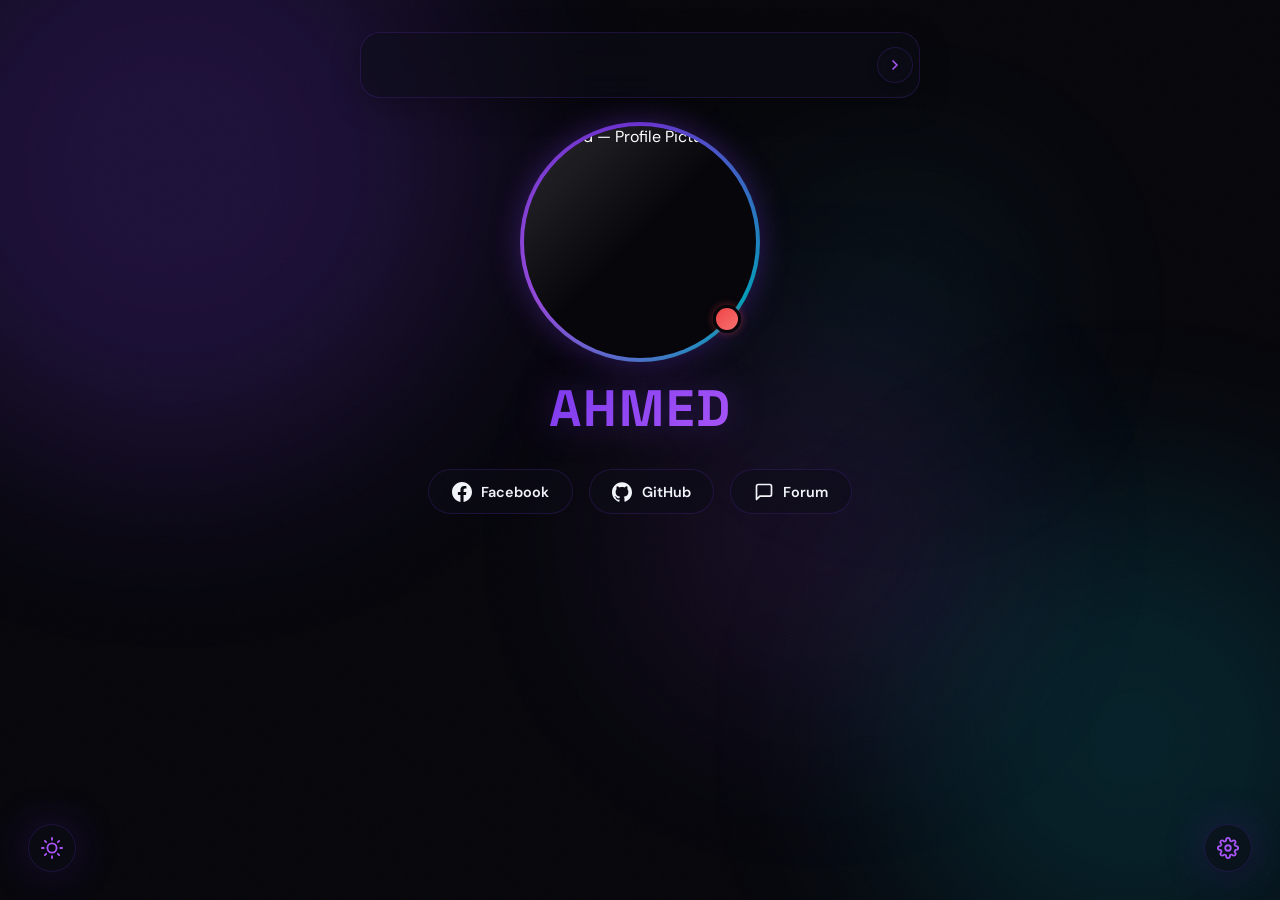
==== index.html @ ec74c80d "Rename index.html.txt to index.html" ====
<!DOCTYPE html>
<html lang="en">

<head>
    <meta charset="UTF-8">
    <meta name="viewport" content="width=device-width, initial-scale=1.0, maximum-scale=5.0, user-scalable=yes">
    <meta name="description" content="Ahmed — Developer & Creator. Personal Profile.">
    <meta name="theme-color" content="#7c3aed">
    <meta name="mobile-web-app-capable" content="yes">
    <meta name="apple-mobile-web-app-capable" content="yes">
    <meta name="apple-mobile-web-app-status-bar-style" content="black-translucent">
    <meta name="format-detection" content="telephone=no">
    <title>Ahmed — Profile</title>
    <link rel="preconnect" href="https://fonts.googleapis.com">
    <link rel="preconnect" href="https://fonts.gstatic.com" crossorigin>
    <link
        href="https://fonts.googleapis.com/css2?family=DM+Sans:ital,opsz,wght@0,9..40,100..1000;1,9..40,100..1000&family=Space+Grotesk:wght@300..700&display=swap"
        rel="stylesheet">
    <link href="https://cdnjs.cloudflare.com/ajax/libs/font-awesome/6.4.0/css/all.min.css" rel="stylesheet">
    <link rel="stylesheet" href="style.css">
</head>

<body>
    <!-- Animated Background -->
    <div class="bg-mesh" aria-hidden="true">
        <div class="mesh-orb mesh-orb--1"></div>
        <div class="mesh-orb mesh-orb--2"></div>
        <div class="mesh-orb mesh-orb--3"></div>
        <div class="mesh-orb mesh-orb--4"></div>
    </div>
    <div class="bg-noise" aria-hidden="true"></div>

    <!-- Theme Switcher -->
    <button class="fab fab--theme" id="themeFab" onclick="toggleThemeMenu()" title="Change Theme"
        aria-label="Change Theme">
        <svg width="22" height="22" viewBox="0 0 24 24" fill="none" stroke="currentColor" stroke-width="2"
            stroke-linecap="round" stroke-linejoin="round">
            <circle cx="12" cy="12" r="5" />
            <line x1="12" y1="1" x2="12" y2="3" />
            <line x1="12" y1="21" x2="12" y2="23" />
            <line x1="4.22" y1="4.22" x2="5.64" y2="5.64" />
            <line x1="18.36" y1="18.36" x2="19.78" y2="19.78" />
            <line x1="1" y1="12" x2="3" y2="12" />
            <line x1="21" y1="12" x2="23" y2="12" />
            <line x1="4.22" y1="19.78" x2="5.64" y2="18.36" />
            <line x1="18.36" y1="5.64" x2="19.78" y2="4.22" />
        </svg>
    </button>

    <!-- Theme Menu -->
    <div class="theme-menu" id="themeMenu">
        <div class="theme-menu-header">
            <h3><svg width="18" height="18" viewBox="0 0 24 24" fill="none" stroke="currentColor" stroke-width="2"
                    stroke-linecap="round" stroke-linejoin="round">
                    <circle cx="12" cy="12" r="5" />
                    <line x1="12" y1="1" x2="12" y2="3" />
                </svg> Theme</h3>
            <button class="theme-menu-close" onclick="toggleThemeMenu()" aria-label="Close theme menu">
                <svg width="16" height="16" viewBox="0 0 24 24" fill="none" stroke="currentColor" stroke-width="2"
                    stroke-linecap="round" stroke-linejoin="round">
                    <line x1="18" y1="6" x2="6" y2="18" />
                    <line x1="6" y1="6" x2="18" y2="18" />
                </svg>
            </button>
        </div>
        <div class="theme-options">
            <div class="theme-option" data-theme="default" onclick="changeTheme('default')">
                <div class="theme-swatch default-swatch"></div>
                <span>Violet</span>
            </div>
            <div class="theme-option" data-theme="blue" onclick="changeTheme('blue')">
                <div class="theme-swatch blue-swatch"></div>
                <span>Ocean</span>
            </div>
            <div class="theme-option" data-theme="green" onclick="changeTheme('green')">
                <div class="theme-swatch green-swatch"></div>
                <span>Emerald</span>
            </div>
            <div class="theme-option" data-theme="red" onclick="changeTheme('red')">
                <div class="theme-swatch red-swatch"></div>
                <span>Rose</span>
            </div>
            <div class="theme-option" data-theme="orange" onclick="changeTheme('orange')">
                <div class="theme-swatch orange-swatch"></div>
                <span>Sunset</span>
            </div>
            <div class="theme-option" data-theme="dark" onclick="changeTheme('dark')">
                <div class="theme-swatch dark-swatch"></div>
                <span>Mono</span>
            </div>
        </div>
    </div>

    <!-- Main Content -->
    <main class="main">
        <!-- Stories Section -->
        <section class="story-section" id="storySection">
            <div class="story-content">
                <div class="story-header"></div>
                <div class="stories-container" id="storiesContainer">
                    <!-- Stories loaded dynamically -->
                </div>
                <button class="story-nav story-nav--left" id="storyNavLeft" onclick="scrollStories('left')"
                    aria-label="Scroll stories left">
                    <svg width="16" height="16" viewBox="0 0 24 24" fill="none" stroke="currentColor" stroke-width="2.5"
                        stroke-linecap="round" stroke-linejoin="round">
                        <polyline points="15 18 9 12 15 6" />
                    </svg>
                </button>
                <button class="story-nav story-nav--right" id="storyNavRight" onclick="scrollStories('right')"
                    aria-label="Scroll stories right">
                    <svg width="16" height="16" viewBox="0 0 24 24" fill="none" stroke="currentColor" stroke-width="2.5"
                        stroke-linecap="round" stroke-linejoin="round">
                        <polyline points="9 18 15 12 9 6" />
                    </svg>
                </button>
            </div>
        </section>

        <!-- Profile Hero -->
        <section class="hero" id="profileHero">
            <div class="profile-container" id="profileContainer">
                <!-- Orbital Rings -->
                <div class="orbit orbit--1" aria-hidden="true"></div>
                <div class="orbit orbit--2" aria-hidden="true"></div>

                <div class="profile-ring">
                    <div class="profile-frame">
                        <img src="https://xatimg.com/image/innSHVm7oiFf.jpg" alt="Ahmed — Profile Picture"
                            class="profile-pic" id="profilePic">
                        <div class="profile-shine" aria-hidden="true"></div>
                    </div>
                </div>

                <!-- Status Indicator -->
                <div class="status-badge" id="statusIndicator">
                    <div class="status-dot" aria-label="Online status"></div>
                </div>

                <!-- Particles -->
                <div class="particles" id="particles" aria-hidden="true"></div>
            </div>

            <!-- Username -->
            <h1 class="username" id="username">Ahmed</h1>
            <!--            <p class="tagline">Developer & Creator</p>-->

            <!-- Social Links -->
            <div class="social-row">
                <a href="https://www.facebook.com/" target="_blank" rel="noopener noreferrer"
                    class="social-btn" aria-label="Facebook">
                    <svg width="20" height="20" viewBox="0 0 24 24" fill="currentColor">
                        <path
                            d="M24 12.073c0-6.627-5.373-12-12-12s-12 5.373-12 12c0 5.99 4.388 10.954 10.125 11.854v-8.385H7.078v-3.47h3.047V9.43c0-3.007 1.792-4.669 4.533-4.669 1.312 0 2.686.235 2.686.235v2.953H15.83c-1.491 0-1.956.925-1.956 1.874v2.25h3.328l-.532 3.47h-2.796v8.385C19.612 23.027 24 18.062 24 12.073z" />
                    </svg>
                    <span>Facebook</span>
                </a>
                <a href="https://github.com/iilemoz" target="_blank" rel="noopener noreferrer" class="social-btn"
                    aria-label="GitHub">
                    <svg width="20" height="20" viewBox="0 0 24 24" fill="currentColor">
                        <path
                            d="M12 .297c-6.63 0-12 5.373-12 12 0 5.303 3.438 9.8 8.205 11.385.6.113.82-.258.82-.577 0-.285-.01-1.04-.015-2.04-3.338.724-4.042-1.61-4.042-1.61C4.422 18.07 3.633 17.7 3.633 17.7c-1.087-.744.084-.729.084-.729 1.205.084 1.838 1.236 1.838 1.236 1.07 1.835 2.809 1.305 3.495.998.108-.776.417-1.305.76-1.605-2.665-.3-5.466-1.332-5.466-5.93 0-1.31.465-2.38 1.235-3.22-.135-.303-.54-1.523.105-3.176 0 0 1.005-.322 3.3 1.23.96-.267 1.98-.399 3-.405 1.02.006 2.04.138 3 .405 2.28-1.552 3.285-1.23 3.285-1.23.645 1.653.24 2.873.12 3.176.765.84 1.23 1.91 1.23 3.22 0 4.61-2.805 5.625-5.475 5.92.42.36.81 1.096.81 2.22 0 1.606-.015 2.896-.015 3.286 0 .315.21.69.825.57C20.565 22.092 24 17.592 24 12.297c0-6.627-5.373-12-12-12" />
                    </svg>
                    <span>GitHub</span>
                </a>
                <a href="https://forum.xat.com/profile/63602/" target="_blank" rel="noopener noreferrer"
                    class="social-btn" aria-label="Forum">
                    <svg width="20" height="20" viewBox="0 0 24 24" fill="none" stroke="currentColor" stroke-width="2"
                        stroke-linecap="round" stroke-linejoin="round">
                        <path d="M21 15a2 2 0 0 1-2 2H7l-4 4V5a2 2 0 0 1 2-2h14a2 2 0 0 1 2 2z" />
                    </svg>
                    <span>Forum</span>
                </a>
            </div>
        </section>
    </main>

    <!-- Admin FAB -->
    <button class="fab fab--admin" id="adminFab" onclick="handleGearClick()" title="Admin Settings"
        aria-label="Admin Settings">
        <svg width="22" height="22" viewBox="0 0 24 24" fill="none" stroke="currentColor" stroke-width="2"
            stroke-linecap="round" stroke-linejoin="round">
            <circle cx="12" cy="12" r="3" />
            <path
                d="M19.4 15a1.65 1.65 0 0 0 .33 1.82l.06.06a2 2 0 0 1 0 2.83 2 2 0 0 1-2.83 0l-.06-.06a1.65 1.65 0 0 0-1.82-.33 1.65 1.65 0 0 0-1 1.51V21a2 2 0 0 1-2 2 2 2 0 0 1-2-2v-.09A1.65 1.65 0 0 0 9 19.4a1.65 1.65 0 0 0-1.82.33l-.06.06a2 2 0 0 1-2.83 0 2 2 0 0 1 0-2.83l.06-.06A1.65 1.65 0 0 0 4.68 15a1.65 1.65 0 0 0-1.51-1H3a2 2 0 0 1-2-2 2 2 0 0 1 2-2h.09A1.65 1.65 0 0 0 4.6 9a1.65 1.65 0 0 0-.33-1.82l-.06-.06a2 2 0 0 1 0-2.83 2 2 0 0 1 2.83 0l.06.06A1.65 1.65 0 0 0 9 4.68a1.65 1.65 0 0 0 1-1.51V3a2 2 0 0 1 2-2 2 2 0 0 1 2 2v.09a1.65 1.65 0 0 0 1 1.51 1.65 1.65 0 0 0 1.82-.33l.06-.06a2 2 0 0 1 2.83 0 2 2 0 0 1 0 2.83l-.06.06a1.65 1.65 0 0 0-.33 1.82V9a1.65 1.65 0 0 0 1.51 1H21a2 2 0 0 1 2 2 2 2 0 0 1-2 2h-.09a1.65 1.65 0 0 0-1.51 1z" />
        </svg>
    </button>

    <!-- Story Modal -->
    <div class="modal" id="storyModal">
        <div class="modal-content modal-content--form">
            <div class="story-modal-content-form">
                <button class="modal-close story-modal-close" onclick="closeStoryModal()" aria-label="Close">
                    <svg width="18" height="18" viewBox="0 0 24 24" fill="none" stroke="currentColor" stroke-width="2"
                        stroke-linecap="round" stroke-linejoin="round">
                        <line x1="18" y1="6" x2="6" y2="18" />
                        <line x1="6" y1="6" x2="18" y2="18" />
                    </svg>
                </button>
                <h3 class="modal-title">Add New Story</h3>
                <form class="story-form" id="storyForm">
                    <div class="form-group">
                        <label class="form-label">Story Title (optional)</label>
                        <input type="text" class="form-input" id="storyTitle" placeholder="Enter story title...">
                    </div>
                    <div class="form-group">
                        <label class="form-label">Story Content (optional)</label>
                        <textarea class="form-input form-textarea" id="storyContent"
                            placeholder="Share your story..."></textarea>
                    </div>
                    <div class="form-group">
                        <label class="form-label">Story Image (optional)</label>
                        <div style="display: flex; gap: 10px; align-items: center;">
                            <input type="file" id="storyImageFile" accept="image/*" style="display: none;">
                            <button type="button" onclick="document.getElementById('storyImageFile').click()"
                                class="btn btn--outline">
                                <svg width="16" height="16" viewBox="0 0 24 24" fill="none" stroke="currentColor"
                                    stroke-width="2" stroke-linecap="round" stroke-linejoin="round">
                                    <path d="M21 15v4a2 2 0 0 1-2 2H5a2 2 0 0 1-2-2v-4" />
                                    <polyline points="17 8 12 3 7 8" />
                                    <line x1="12" y1="3" x2="12" y2="15" />
                                </svg>
                                Upload Image
                            </button>
                            <span id="imageFileName" class="file-name"></span>
                        </div>
                        <div style="margin-top: 10px;">
                            <label class="form-label" style="font-size: 0.85rem;">Or use Image URL:</label>
                            <input type="url" class="form-input" id="storyImage"
                                placeholder="https://example.com/image.jpg">
                        </div>
                    </div>
                    <div class="form-group">
                        <label class="form-label">Story Video (optional)</label>
                        <div style="display: flex; gap: 10px; align-items: center;">
                            <input type="file" id="storyVideoFile" accept="video/*" style="display: none;">
                            <button type="button" onclick="document.getElementById('storyVideoFile').click()"
                                class="btn btn--outline">
                                <svg width="16" height="16" viewBox="0 0 24 24" fill="none" stroke="currentColor"
                                    stroke-width="2" stroke-linecap="round" stroke-linejoin="round">
                                    <path d="M21 15v4a2 2 0 0 1-2 2H5a2 2 0 0 1-2-2v-4" />
                                    <polyline points="17 8 12 3 7 8" />
                                    <line x1="12" y1="3" x2="12" y2="15" />
                                </svg>
                                Upload Video
                            </button>
                            <span id="videoFileName" class="file-name"></span>
                        </div>
                        <div style="margin-top: 10px;">
                            <label class="form-label" style="font-size: 0.85rem;">Or use Video URL:</label>
                            <input type="url" class="form-input" id="storyVideo"
                                placeholder="https://www.youtube.com/watch?v=... or direct video URL">
                            <small
                                style="color: var(--text-muted); font-size: 0.8rem; margin-top: 5px; display: block;">
                                Supports YouTube, YouTube Shorts, and direct video URLs
                            </small>
                        </div>
                    </div>
                    <!-- Thumbnail Generation Status -->
                    <div class="form-group" id="thumbnailGenerationStatus"
                        style="display: none; padding: 12px; border-radius: 12px; background: var(--glass-bg); border: 1px solid var(--glass-border);">
                        <div style="display: flex; align-items: center; gap: 10px;">
                            <svg width="18" height="18" viewBox="0 0 24 24" fill="none" stroke="var(--accent-primary)"
                                stroke-width="2">
                                <rect x="3" y="3" width="18" height="18" rx="2" ry="2" />
                                <circle cx="8.5" cy="8.5" r="1.5" />
                                <polyline points="21 15 16 10 5 21" />
                            </svg>
                            <span id="thumbnailStatusText" style="color: var(--text-primary);">Generating thumbnail from
                                video...</span>
                        </div>
                    </div>
                    <button type="submit" class="btn btn--primary btn--full story-form-submit">
                        <svg width="18" height="18" viewBox="0 0 24 24" fill="none" stroke="currentColor"
                            stroke-width="2" stroke-linecap="round" stroke-linejoin="round">
                            <line x1="22" y1="2" x2="11" y2="13" />
                            <polygon points="22 2 15 22 11 13 2 9 22 2" />
                        </svg>
                        Share Story
                    </button>
                </form>
            </div>
        </div>
    </div>

    <!-- Admin Dashboard -->
    <div class="modal admin-dashboard" id="adminDashboard" style="display: none;">
        <div class="dashboard-container">
            <div class="dashboard-container-content">
                <div class="dashboard-header">
                    <h2>
                        <svg width="24" height="24" viewBox="0 0 24 24" fill="none" stroke="currentColor"
                            stroke-width="2" stroke-linecap="round" stroke-linejoin="round">
                            <path d="M17 21v-2a4 4 0 0 0-4-4H5a4 4 0 0 0-4 4v2" />
                            <circle cx="9" cy="7" r="4" />
                            <path d="M23 21v-2a4 4 0 0 0-3-3.87" />
                            <path d="M16 3.13a4 4 0 0 1 0 7.75" />
                        </svg>
                        Admin Dashboard
                    </h2>
                    <div class="dashboard-header-actions">
                        <button class="modal-close dashboard-logout" onclick="showLogoutConfirm()" title="Logout"
                            aria-label="Logout">
                            <svg width="18" height="18" viewBox="0 0 24 24" fill="none" stroke="currentColor"
                                stroke-width="2" stroke-linecap="round" stroke-linejoin="round">
                                <path d="M9 21H5a2 2 0 0 1-2-2V5a2 2 0 0 1 2-2h4" />
                                <polyline points="16 17 21 12 16 7" />
                                <line x1="21" y1="12" x2="9" y2="12" />
                            </svg>
                        </button>
                        <button class="modal-close dashboard-close" onclick="toggleDashboard()"
                            aria-label="Close dashboard">
                            <svg width="18" height="18" viewBox="0 0 24 24" fill="none" stroke="currentColor"
                                stroke-width="2" stroke-linecap="round" stroke-linejoin="round">
                                <line x1="18" y1="6" x2="6" y2="18" />
                                <line x1="6" y1="6" x2="18" y2="18" />
                            </svg>
                        </button>
                    </div>
                </div>

                <div class="profile-settings"
                    style="margin-bottom: 24px; padding: 24px; background: rgba(255, 255, 255, 0.02); border: 1px solid var(--glass-border); border-radius: 16px;">
                    <h3
                        style="margin-bottom: 20px; font-size: 1.1rem; display: flex; align-items: center; gap: 8px; color: var(--text-primary);">
                        <svg width="20" height="20" viewBox="0 0 24 24" fill="none" stroke="currentColor"
                            stroke-width="2" stroke-linecap="round" stroke-linejoin="round">
                            <path d="M20 21v-2a4 4 0 0 0-4-4H8a4 4 0 0 0-4 4v2"></path>
                            <circle cx="12" cy="7" r="4"></circle>
                        </svg>
                        Profile Picture Settings
                    </h3>
                    <div style="display: flex; gap: 20px; align-items: center; flex-wrap: wrap;">
                        <img src="https://xatimg.com/image/innSHVm7oiFf.jpg" id="dashboardProfilePic"
                            alt="Current Profile"
                            style="width: 80px; height: 80px; border-radius: 50%; object-fit: cover; border: 2px solid var(--accent-primary);">
                        <div style="flex: 1; min-width: 200px;">
                            <input type="url" id="profilePicUrlInput" class="form-input"
                                placeholder="Enter image link (https://...)"
                                style="margin-bottom: 12px; font-size: 0.9rem; width: 100%; box-sizing: border-box;">
                            <div style="display: flex; gap: 10px; align-items: center; flex-wrap: wrap;">
                                <input type="file" id="profilePicFileInput" accept="image/*" style="display: none;">
                                <button type="button" class="btn btn--outline"
                                    onclick="document.getElementById('profilePicFileInput').click()"
                                    style="padding: 8px 16px; font-size: 0.9rem;">
                                    <svg width="16" height="16" viewBox="0 0 24 24" fill="none" stroke="currentColor"
                                        stroke-width="2" stroke-linecap="round" stroke-linejoin="round"
                                        style="margin-right: 4px;">
                                        <path d="M21 15v4a2 2 0 0 1-2 2H5a2 2 0 0 1-2-2v-4"></path>
                                        <polyline points="17 8 12 3 7 8"></polyline>
                                        <line x1="12" y1="3" x2="12" y2="15"></line>
                                    </svg>
                                    Upload Image
                                </button>
                                <button type="button" class="btn btn--primary" onclick="saveProfilePic()"
                                    style="padding: 8px 16px; font-size: 0.9rem;">
                                    Save Changes
                                </button>
                                <span id="profilePicFileName" class="file-name"
                                    style="font-size: 0.85rem; color: var(--text-secondary); margin-left: auto;"></span>
                            </div>
                        </div>
                    </div>
                </div>

                <div class="dashboard-stats">
                    <div class="stat-card">
                        <div class="stat-value" id="totalStories">0</div>
                        <div class="stat-label">Total Stories</div>
                    </div>
                    <div class="stat-card">
                        <div class="stat-value" id="totalViews">0</div>
                        <div class="stat-label">Total Views</div>
                    </div>
                </div>

                <div class="dashboard-actions">
                    <button class="btn btn--primary" onclick="openStoryModalFromDashboard()">
                        <svg width="18" height="18" viewBox="0 0 24 24" fill="none" stroke="currentColor"
                            stroke-width="2" stroke-linecap="round" stroke-linejoin="round">
                            <line x1="12" y1="5" x2="12" y2="19" />
                            <line x1="5" y1="12" x2="19" y2="12" />
                        </svg>
                        Add New Story
                    </button>
                    <button class="btn btn--outline" onclick="loadStories()">
                        <svg width="18" height="18" viewBox="0 0 24 24" fill="none" stroke="currentColor"
                            stroke-width="2" stroke-linecap="round" stroke-linejoin="round">
                            <polyline points="23 4 23 10 17 10" />
                            <path d="M20.49 15a9 9 0 1 1-2.12-9.36L23 10" />
                        </svg>
                        Refresh Data
                    </button>
                </div>

                <div class="recent-stories">
                    <h3>
                        <svg width="20" height="20" viewBox="0 0 24 24" fill="none" stroke="currentColor"
                            stroke-width="2" stroke-linecap="round" stroke-linejoin="round">
                            <circle cx="12" cy="12" r="10" />
                            <polyline points="12 6 12 12 16 14" />
                        </svg>
                        Recent Stories
                    </h3>
                    <div class="stories-list" id="recentStoriesList">
                        <!-- Stories will be loaded here -->
                    </div>
                </div>
            </div>
        </div>
    </div>

    <!-- Firebase SDK -->
    <script src="https://www.gstatic.com/firebasejs/9.0.0/firebase-app-compat.js"></script>
    <script src="https://www.gstatic.com/firebasejs/9.0.0/firebase-firestore-compat.js"></script>

    <!-- Configuration & Scripts -->
    <script src="config.js"></script>
    <script type="module" src="script.js"></script>
    <script src="stories.js"></script>
</body>



</html>
---- style.css ----
/* ═══════════════════════════════════════════
   AHMED PROFILE — Premium Dark Design System
   Font: DM Sans + Space Grotesk
   ═══════════════════════════════════════════ */

/* ── Theme Tokens ── */
:root {
  --bg-primary: #06060b;
  --bg-secondary: #0c0c14;
  --bg-tertiary: #12121e;
  --bg-card: rgba(14, 14, 24, 0.65);
  --accent-primary: #7c3aed;
  --accent-secondary: #a855f7;
  --accent-tertiary: #c084fc;
  --accent-neon: #06b6d4;
  --accent-cyan: #22d3ee;
  --text-primary: #f1f5f9;
  --text-secondary: #94a3b8;
  --text-muted: #64748b;
  --glass-bg: rgba(14, 14, 24, 0.55);
  --glass-border: rgba(124, 58, 237, 0.18);
  --ring-1: rgba(124, 58, 237, 0.35);
  --ring-2: rgba(6, 182, 212, 0.25);
  --glow: 0 0 40px rgba(124, 58, 237, 0.25);
  --radius: 20px;
  --ease: cubic-bezier(.4, 0, .2, 1);

  --orb-1: rgba(124, 58, 237, 0.35);
  --orb-2: rgba(6, 182, 212, 0.25);
  --orb-3: rgba(168, 85, 247, 0.2);
  --orb-4: rgba(34, 211, 238, 0.15);
}

[data-theme="blue"] {
  --accent-primary: #3b82f6;
  --accent-secondary: #60a5fa;
  --accent-tertiary: #93c5fd;
  --accent-neon: #06b6d4;
  --accent-cyan: #22d3ee;
  --glass-border: rgba(59, 130, 246, .18);
  --ring-1: rgba(59, 130, 246, .35);
  --ring-2: rgba(6, 182, 212, .25);
  --orb-1: rgba(59, 130, 246, .35);
  --orb-2: rgba(6, 182, 212, .25);
  --orb-3: rgba(96, 165, 250, .2);
  --orb-4: rgba(34, 211, 238, .15);
  --bg-card: rgba(10, 14, 26, .65);
  --glass-bg: rgba(10, 14, 26, .55);
}

[data-theme="green"] {
  --accent-primary: #10b981;
  --accent-secondary: #34d399;
  --accent-tertiary: #6ee7b7;
  --accent-neon: #22c55e;
  --accent-cyan: #4ade80;
  --glass-border: rgba(16, 185, 129, .18);
  --ring-1: rgba(16, 185, 129, .35);
  --ring-2: rgba(34, 197, 94, .25);
  --orb-1: rgba(16, 185, 129, .35);
  --orb-2: rgba(34, 197, 94, .25);
  --orb-3: rgba(52, 211, 153, .2);
  --orb-4: rgba(74, 222, 128, .15);
  --bg-card: rgba(10, 26, 15, .65);
  --glass-bg: rgba(10, 26, 15, .55);
}

[data-theme="red"] {
  --accent-primary: #ef4444;
  --accent-secondary: #f87171;
  --accent-tertiary: #fca5a5;
  --accent-neon: #f43f5e;
  --accent-cyan: #fb7185;
  --glass-border: rgba(239, 68, 68, .18);
  --ring-1: rgba(239, 68, 68, .35);
  --ring-2: rgba(244, 63, 94, .25);
  --orb-1: rgba(239, 68, 68, .35);
  --orb-2: rgba(244, 63, 94, .25);
  --orb-3: rgba(248, 113, 113, .2);
  --orb-4: rgba(251, 113, 133, .15);
  --bg-card: rgba(26, 10, 15, .65);
  --glass-bg: rgba(26, 10, 15, .55);
}

[data-theme="orange"] {
  --accent-primary: #f59e0b;
  --accent-secondary: #fbbf24;
  --accent-tertiary: #fcd34d;
  --accent-neon: #fb923c;
  --accent-cyan: #fdba74;
  --glass-border: rgba(245, 158, 11, .18);
  --ring-1: rgba(245, 158, 11, .35);
  --ring-2: rgba(251, 146, 60, .25);
  --orb-1: rgba(245, 158, 11, .35);
  --orb-2: rgba(251, 146, 60, .25);
  --orb-3: rgba(251, 191, 36, .2);
  --orb-4: rgba(253, 186, 116, .15);
  --bg-card: rgba(26, 21, 10, .65);
  --glass-bg: rgba(26, 21, 10, .55);
}

[data-theme="dark"] {
  --accent-primary: #e4e4e7;
  --accent-secondary: #a1a1aa;
  --accent-tertiary: #d4d4d8;
  --accent-neon: #71717a;
  --accent-cyan: #52525b;
  --glass-border: rgba(255, 255, 255, .1);
  --ring-1: rgba(255, 255, 255, .15);
  --ring-2: rgba(161, 161, 170, .12);
  --orb-1: rgba(255, 255, 255, .08);
  --orb-2: rgba(161, 161, 170, .06);
  --orb-3: rgba(212, 212, 216, .05);
  --orb-4: rgba(82, 82, 91, .04);
  --bg-card: rgba(12, 12, 12, .65);
  --glass-bg: rgba(12, 12, 12, .55);
}

/* ── Reset ── */
*,
*::before,
*::after {
  margin: 0;
  padding: 0;
  box-sizing: border-box;
}

html {
  scroll-behavior: smooth;
}

body {
  font-family: 'DM Sans', system-ui, -apple-system, sans-serif;
  background: var(--bg-primary);
  color: var(--text-primary);
  min-height: 100vh;
  overflow-x: hidden;
  -webkit-font-smoothing: antialiased;
  -moz-osx-font-smoothing: grayscale;
  transition: background .5s var(--ease);
}

::selection {
  background: rgba(124, 58, 237, .3);
  color: #fff;
}

/* ── Animated Background ── */
.bg-mesh {
  position: fixed;
  inset: 0;
  z-index: 0;
  pointer-events: none;
  overflow: hidden;
}

.mesh-orb {
  position: absolute;
  border-radius: 50%;
  filter: blur(100px);
  opacity: .6;
  will-change: transform;
}

.mesh-orb--1 {
  width: 600px;
  height: 600px;
  background: var(--orb-1);
  top: -15%;
  left: -10%;
  animation: orbFloat1 20s ease-in-out infinite;
}

.mesh-orb--2 {
  width: 500px;
  height: 500px;
  background: var(--orb-2);
  bottom: -10%;
  right: -8%;
  animation: orbFloat2 25s ease-in-out infinite;
}

.mesh-orb--3 {
  width: 350px;
  height: 350px;
  background: var(--orb-3);
  top: 40%;
  left: 50%;
  animation: orbFloat3 18s ease-in-out infinite;
}

.mesh-orb--4 {
  width: 250px;
  height: 250px;
  background: var(--orb-4);
  top: 20%;
  right: 20%;
  animation: orbFloat4 22s ease-in-out infinite;
}

@keyframes orbFloat1 {

  0%,
  100% {
    transform: translate(0, 0) scale(1)
  }

  33% {
    transform: translate(60px, 40px) scale(1.1)
  }

  66% {
    transform: translate(-30px, 80px) scale(.95)
  }
}

@keyframes orbFloat2 {

  0%,
  100% {
    transform: translate(0, 0) scale(1)
  }

  33% {
    transform: translate(-50px, -60px) scale(1.05)
  }

  66% {
    transform: translate(40px, -30px) scale(.9)
  }
}

@keyframes orbFloat3 {

  0%,
  100% {
    transform: translate(-50%, -50%) scale(1)
  }

  50% {
    transform: translate(-40%, -60%) scale(1.15)
  }
}

@keyframes orbFloat4 {

  0%,
  100% {
    transform: translate(0, 0)
  }

  50% {
    transform: translate(-40px, 50px)
  }
}

.bg-noise {
  position: fixed;
  inset: 0;
  z-index: 0;
  pointer-events: none;
  opacity: .03;
  background-image: url("data:image/svg+xml,%3Csvg viewBox='0 0 256 256' xmlns='http://www.w3.org/2000/svg'%3E%3Cfilter id='noise'%3E%3CfeTurbulence type='fractalNoise' baseFrequency='.9' numOctaves='4' stitchTiles='stitch'/%3E%3C/filter%3E%3Crect width='100%25' height='100%25' filter='url(%23noise)'/%3E%3C/svg%3E");
  background-repeat: repeat;
  background-size: 256px;
}

/* ── Main Layout ── */
.main {
  position: relative;
  z-index: 1;
  display: flex;
  flex-direction: column;
  align-items: center;
  min-height: 100vh;
  padding: 2rem 1.5rem 4rem;
  gap: 0;
}

/* ── Profile Hero ── */
.hero {
  display: flex;
  flex-direction: column;
  align-items: center;
  gap: 1.2rem;
  animation: heroEntry 1s var(--ease) both;
}

@keyframes heroEntry {
  from {
    opacity: 0;
    transform: translateY(32px)
  }

  to {
    opacity: 1;
    transform: translateY(0)
  }
}

/* ── Profile Container ── */
.profile-container {
  position: relative;
  width: 240px;
  height: 240px;
  display: flex;
  align-items: center;
  justify-content: center;
  animation: float 6s ease-in-out infinite;
}

@keyframes float {

  0%,
  100% {
    transform: translateY(0)
  }

  50% {
    transform: translateY(-12px)
  }
}

/* Orbital Rings */
.orbit {
  position: absolute;
  inset: -18px;
  border-radius: 50%;
  border: 1.5px solid transparent;
  pointer-events: none;
}

.orbit--1 {
  border-color: var(--ring-1);
  animation: orbitSpin 12s linear infinite;
  background: conic-gradient(from 0deg, transparent 0%, var(--ring-1) 25%, transparent 50%);
  -webkit-mask: radial-gradient(circle, transparent 92%, black 93%);
  mask: radial-gradient(circle, transparent 92%, black 93%);
}

.orbit--2 {
  inset: -32px;
  border-color: var(--ring-2);
  animation: orbitSpin 18s linear infinite reverse;
  background: conic-gradient(from 180deg, transparent 0%, var(--ring-2) 20%, transparent 40%);
  -webkit-mask: radial-gradient(circle, transparent 94%, black 95%);
  mask: radial-gradient(circle, transparent 94%, black 95%);
}

@keyframes orbitSpin {
  to {
    transform: rotate(360deg);
  }
}

/* Profile Ring & Frame */
.profile-ring {
  position: relative;
  width: 100%;
  height: 100%;
  border-radius: 50%;
  padding: 4px;
  background: conic-gradient(from 0deg, var(--accent-primary), var(--accent-neon), var(--accent-secondary), var(--accent-primary));
  background-size: 100% 100%;
  animation: ringRotate 6s linear infinite;
  box-shadow: 0 0 30px var(--ring-1), inset 0 0 20px rgba(0, 0, 0, .3);
  transition: box-shadow .4s var(--ease);
}

@keyframes ringRotate {
  to {
    background: conic-gradient(from 360deg, var(--accent-primary), var(--accent-neon), var(--accent-secondary), var(--accent-primary));
  }
}

.profile-container:hover .profile-ring {
  box-shadow: 0 0 50px var(--ring-1), 0 0 80px var(--ring-2), inset 0 0 20px rgba(0, 0, 0, .3);
}

.profile-frame {
  width: 100%;
  height: 100%;
  border-radius: 50%;
  overflow: hidden;
  background: var(--bg-primary);
  position: relative;
}

.profile-pic {
  width: 100%;
  height: 100%;
  object-fit: cover;
  object-position: center 30%;
  border-radius: 50%;
  filter: brightness(1.05) contrast(1.08);
  transition: transform .6s var(--ease), filter .4s var(--ease);
  cursor: pointer;
  position: relative;
  z-index: 2;
}

.profile-container:hover .profile-pic {
  transform: scale(1.06);
  filter: brightness(1.12) contrast(1.12) saturate(1.08);
}

.profile-shine {
  position: absolute;
  inset: 0;
  border-radius: 50%;
  background: linear-gradient(135deg, rgba(255, 255, 255, .15) 0%, transparent 50%);
  pointer-events: none;
  z-index: 3;
}

/* Status Badge */
.status-badge {
  position: absolute;
  bottom: 12%;
  right: 8%;
  z-index: 10;
  width: 28px;
  height: 28px;
  animation: statusPop .4s var(--ease) .8s both;
}

@keyframes statusPop {
  from {
    transform: scale(0)
  }

  to {
    transform: scale(1)
  }
}

.status-dot {
  width: 100%;
  height: 100%;
  border-radius: 50%;
  border: 3px solid var(--bg-primary);
  background: #71717a;
  transition: background .3s, box-shadow .3s;
}

.status-dot.online {
  background: linear-gradient(135deg, #10b981, #34d399);
  box-shadow: 0 0 12px rgba(16, 185, 129, .6), 0 0 24px rgba(16, 185, 129, .3);
  animation: statusGlow 2s ease infinite;
}

.status-dot.offline {
  background: linear-gradient(135deg, #ef4444, #f87171);
  box-shadow: 0 0 8px rgba(239, 68, 68, .4);
}

.status-dot.loading {
  background: linear-gradient(135deg, #f59e0b, #fbbf24);
  box-shadow: 0 0 8px rgba(245, 158, 11, .4);
  animation: statusGlow 1.5s ease infinite;
}

@keyframes statusGlow {

  0%,
  100% {
    box-shadow: 0 0 12px rgba(16, 185, 129, .6)
  }

  50% {
    box-shadow: 0 0 24px rgba(16, 185, 129, .8), 0 0 40px rgba(16, 185, 129, .4)
  }
}

/* Particles */
.particles {
  position: absolute;
  inset: 0;
  pointer-events: none;
  z-index: 0;
}

.particle {
  position: absolute;
  border-radius: 50%;
  opacity: 0;
  background: var(--accent-primary);
  box-shadow: 0 0 6px var(--accent-primary);
}

@keyframes particleDrift {
  0% {
    opacity: 0;
    transform: translate(0, 0) scale(.4)
  }

  15% {
    opacity: .8
  }

  85% {
    opacity: .6
  }

  100% {
    opacity: 0;
    transform: translate(var(--dx), var(--dy)) scale(1.2)
  }
}

/* ── Username ── */
.username {
  font-family: 'Space Grotesk', 'DM Sans', sans-serif;
  font-size: 3.2rem;
  font-weight: 700;
  letter-spacing: 2px;
  text-transform: uppercase;
  text-align: center;
  line-height: 1.1;
  background: linear-gradient(135deg, var(--accent-primary) 0%, var(--accent-secondary) 50%, var(--accent-neon) 100%);
  background-size: 200% 200%;
  -webkit-background-clip: text;
  background-clip: text;
  -webkit-text-fill-color: transparent;
  animation: gradientShift 5s ease infinite, nameEntry 1s var(--ease) .3s both;
  filter: drop-shadow(0 0 18px rgba(124, 58, 237, .35));
  cursor: default;
  position: relative;
  transition: filter .3s, transform .3s;
}

.username:hover {
  filter: drop-shadow(0 0 30px rgba(124, 58, 237, .55)) drop-shadow(0 0 50px rgba(6, 182, 212, .3));
  transform: translateY(-3px);
}

@keyframes gradientShift {

  0%,
  100% {
    background-position: 0% 50%
  }

  50% {
    background-position: 100% 50%
  }
}

@keyframes nameEntry {
  from {
    opacity: 0;
    transform: translateY(16px)
  }

  to {
    opacity: 1;
    transform: translateY(0)
  }
}

.username.name-pulse {
  animation: namePulseAnim .5s var(--ease);
}

@keyframes namePulseAnim {
  0% {
    transform: scale(1)
  }

  50% {
    transform: scale(1.08)
  }

  100% {
    transform: scale(1)
  }
}

.profile-pic.pic-pulse {
  animation: picPulseAnim .5s var(--ease);
}

@keyframes picPulseAnim {
  0% {
    transform: scale(1)
  }

  50% {
    transform: scale(1.08)
  }

  100% {
    transform: scale(1)
  }
}

/* Tagline */
.tagline {
  font-size: 1rem;
  color: var(--text-secondary);
  letter-spacing: 3px;
  text-transform: uppercase;
  font-weight: 400;
  animation: nameEntry 1s var(--ease) .5s both;
  margin-top: -.2rem;
}

/* ── Social Buttons ── */
.social-row {
  display: flex;
  gap: 1rem;
  flex-wrap: wrap;
  justify-content: center;
  margin-top: .8rem;
  animation: nameEntry 1s var(--ease) .7s both;
}

.social-btn {
  display: inline-flex;
  align-items: center;
  gap: .6rem;
  padding: .7rem 1.4rem;
  background: var(--glass-bg);
  backdrop-filter: blur(16px);
  -webkit-backdrop-filter: blur(16px);
  border: 1px solid var(--glass-border);
  border-radius: 50px;
  color: var(--text-primary);
  text-decoration: none;
  font-size: .9rem;
  font-weight: 600;
  transition: all .35s var(--ease);
  cursor: pointer;
  position: relative;
  overflow: hidden;
}

.social-btn::before {
  content: '';
  position: absolute;
  inset: 0;
  background: linear-gradient(135deg, var(--accent-primary), var(--accent-secondary));
  opacity: 0;
  transition: opacity .35s var(--ease);
}

.social-btn:hover::before {
  opacity: 1;
}

.social-btn:hover {
  transform: translateY(-4px);
  box-shadow: 0 8px 30px rgba(124, 58, 237, .35), 0 0 20px rgba(168, 85, 247, .2);
  border-color: var(--accent-secondary);
}

.social-btn svg,
.social-btn span {
  position: relative;
  z-index: 1;
}

/* ── FABs (Floating Action Buttons) ── */
.fab {
  position: fixed;
  z-index: 100;
  width: 48px;
  height: 48px;
  border-radius: 50%;
  background: var(--glass-bg);
  backdrop-filter: blur(16px);
  -webkit-backdrop-filter: blur(16px);
  border: 1px solid var(--glass-border);
  color: var(--accent-secondary);
  display: flex;
  align-items: center;
  justify-content: center;
  cursor: pointer;
  transition: all .4s var(--ease);
  box-shadow: 0 4px 20px rgba(0, 0, 0, .3), var(--glow);
  animation: fabEntry .6s var(--ease) 1s both;
}

@keyframes fabEntry {
  from {
    opacity: 0;
    transform: scale(.6)
  }

  to {
    opacity: 1;
    transform: scale(1)
  }
}

.fab:hover {
  transform: translateY(-4px) scale(1.1);
  background: linear-gradient(135deg, var(--accent-primary), var(--accent-secondary));
  color: #fff;
  border-color: var(--accent-secondary);
  box-shadow: 0 8px 30px rgba(124, 58, 237, .5);
}

.fab--theme {
  bottom: 28px;
  left: 28px;
  bottom: calc(28px + env(safe-area-inset-bottom));
  left: calc(28px + env(safe-area-inset-left));
}

.fab--admin {
  bottom: 28px;
  right: 28px;
  bottom: calc(28px + env(safe-area-inset-bottom));
  right: calc(28px + env(safe-area-inset-right));
}

.fab--admin:hover svg {
  animation: gearSpin .6s var(--ease);
}

@keyframes gearSpin {
  to {
    transform: rotate(90deg);
  }
}

.fab--admin.admin-active {
  background: linear-gradient(135deg, #10b981, #34d399);
  color: #fff;
  border-color: #34d399;
  box-shadow: 0 4px 20px rgba(16, 185, 129, .4);
}

/* ── Theme Menu ── */
.theme-menu {
  position: fixed;
  bottom: 86px;
  left: 28px;
  bottom: calc(86px + env(safe-area-inset-bottom));
  left: calc(28px + env(safe-area-inset-left));
  width: 280px;
  max-width: calc(100vw - 56px);
  background: var(--glass-bg);
  backdrop-filter: blur(24px);
  -webkit-backdrop-filter: blur(24px);
  border: 1px solid var(--glass-border);
  border-radius: var(--radius);
  box-shadow: 0 16px 48px rgba(0, 0, 0, .5), var(--glow);
  z-index: 1000;
  opacity: 0;
  visibility: hidden;
  transform: translateY(12px) scale(.96);
  transition: all .3s var(--ease);
  overflow: hidden;
}

.theme-menu.active {
  opacity: 1;
  visibility: visible;
  transform: translateY(0) scale(1);
}

.theme-menu-header {
  display: flex;
  justify-content: space-between;
  align-items: center;
  padding: 16px 18px;
  border-bottom: 1px solid var(--glass-border);
}

.theme-menu-header h3 {
  font-size: 1rem;
  font-weight: 700;
  color: var(--text-primary);
  display: flex;
  align-items: center;
  gap: 8px;
  margin: 0;
}

.theme-menu-close {
  width: 30px;
  height: 30px;
  border-radius: 50%;
  background: transparent;
  border: 1px solid var(--glass-border);
  color: var(--text-secondary);
  cursor: pointer;
  display: flex;
  align-items: center;
  justify-content: center;
  transition: all .3s var(--ease);
}

.theme-menu-close:hover {
  background: var(--accent-primary);
  color: #fff;
  border-color: var(--accent-primary);
  transform: rotate(90deg);
}

.theme-options {
  display: grid;
  grid-template-columns: repeat(3, 1fr);
  gap: 10px;
  padding: 16px 18px;
}

.theme-option {
  display: flex;
  flex-direction: column;
  align-items: center;
  gap: 6px;
  padding: 12px 8px;
  border-radius: 14px;
  background: transparent;
  border: 2px solid transparent;
  cursor: pointer;
  transition: all .3s var(--ease);
}

.theme-option:hover {
  background: rgba(255, 255, 255, .04);
  transform: translateY(-2px);
}

.theme-option.active {
  border-color: var(--accent-primary);
  background: rgba(124, 58, 237, .08);
}

.theme-swatch {
  width: 36px;
  height: 36px;
  border-radius: 50%;
  box-shadow: 0 2px 8px rgba(0, 0, 0, .3);
  transition: transform .3s var(--ease);
}

.theme-option:hover .theme-swatch {
  transform: scale(1.15);
}

.theme-option span {
  font-size: .72rem;
  font-weight: 600;
  color: var(--text-secondary);
  text-align: center;
}

.default-swatch {
  background: linear-gradient(135deg, #7c3aed, #06b6d4);
}

.blue-swatch {
  background: linear-gradient(135deg, #3b82f6, #06b6d4);
}

.green-swatch {
  background: linear-gradient(135deg, #10b981, #22c55e);
}

.red-swatch {
  background: linear-gradient(135deg, #ef4444, #f43f5e);
}

.orange-swatch {
  background: linear-gradient(135deg, #f59e0b, #fb923c);
}

.dark-swatch {
  background: linear-gradient(135deg, #fff, #71717a);
}

/* ── Story Section ── */
.story-section {
  width: 100%;
  max-width: 560px;
  background: var(--glass-bg);
  backdrop-filter: blur(16px);
  -webkit-backdrop-filter: blur(16px);
  border: 1px solid var(--glass-border);
  border-radius: var(--radius);
  padding: 18px;
  margin-bottom: 1.5rem;
  box-shadow: 0 8px 30px rgba(0, 0, 0, .25);
  animation: heroEntry .8s var(--ease) .15s both;
  position: relative;
}

.story-content {
  position: relative;
  z-index: 1;
}

.story-header {
  display: flex;
  align-items: center;
  justify-content: flex-end;
  margin-bottom: 12px;
}

.stories-container {
  display: flex;
  gap: 10px;
  overflow-x: auto;
  overflow-y: hidden;
  padding: 8px 0;
  scrollbar-width: none;
  -ms-overflow-style: none;
  scroll-behavior: smooth;
  -webkit-overflow-scrolling: touch;
}

.stories-container::-webkit-scrollbar {
  display: none;
}

.story-item {
  flex-shrink: 0;
  width: 105px;
  height: 180px;
  border-radius: 14px;
  position: relative;
  cursor: pointer;
  overflow: hidden;
  background: var(--bg-tertiary);
  border: 2px solid transparent;
  transition: all .35s var(--ease);
  user-select: none;
  -webkit-user-select: none;
  box-shadow: 0 4px 12px rgba(0, 0, 0, .25);
}

.story-item:hover {
  transform: translateY(-6px) scale(1.04);
  border-color: var(--accent-secondary);
  box-shadow: 0 12px 30px rgba(124, 58, 237, .3);
}

.story-item .story-image {
  width: 100%;
  height: 100%;
  object-fit: cover;
  border-radius: 12px;
}

.story-item .story-profile {
  position: absolute;
  top: 6px;
  left: 6px;
  width: 36px;
  height: 36px;
  border-radius: 50%;
  border: 2.5px solid var(--accent-primary);
  overflow: hidden;
  z-index: 2;
  box-shadow: 0 0 10px rgba(124, 58, 237, .4);
  transition: all .3s;
}

.story-item:hover .story-profile {
  transform: scale(1.08);
  border-color: var(--accent-secondary);
}

.story-item .story-profile img {
  width: 100%;
  height: 100%;
  object-fit: cover;
}

.story-item .story-overlay {
  position: absolute;
  inset: 0;
  background: rgba(0, 0, 0, .3);
  opacity: 0;
  transition: opacity .3s;
  display: flex;
  align-items: center;
  justify-content: center;
  color: #fff;
  font-size: 1.6rem;
  border-radius: 12px;
}

.story-item:hover .story-overlay {
  opacity: 1;
}

/* Add Story */
.story-item.add-story {
  background: var(--glass-bg);
  backdrop-filter: blur(8px);
  border: 2px dashed var(--glass-border);
  display: flex;
  align-items: flex-end;
  justify-content: center;
}

.story-item.add-story::before {
  content: '';
  position: absolute;
  inset: 0;
  background: var(--profile-pic-bg, url('https://xatimg.com/image/mO5k7dwmDweI.jpg')) center/cover;
  filter: grayscale(100%) blur(2px);
  opacity: .25;
}

.story-item.add-story::after {
  content: '';
  position: absolute;
  bottom: 0;
  left: 0;
  right: 0;
  height: 70px;
  background: linear-gradient(transparent, rgba(0, 0, 0, .75));
  z-index: 1;
}

.story-item.add-story .add-button {
  position: absolute;
  bottom: 18px;
  left: 50%;
  transform: translateX(-50%);
  width: 40px;
  height: 40px;
  border-radius: 50%;
  background: linear-gradient(135deg, var(--accent-primary), var(--accent-secondary));
  display: flex;
  align-items: center;
  justify-content: center;
  font-size: 1.5rem;
  color: #fff;
  z-index: 3;
  box-shadow: 0 4px 16px rgba(124, 58, 237, .4);
  border: 2px solid rgba(255, 255, 255, .2);
  transition: all .35s var(--ease);
}

.story-item.add-story:hover .add-button {
  transform: translateX(-50%) scale(1.12) rotate(90deg);
}

.story-item.add-story .add-text {
  position: absolute;
  bottom: 65px;
  left: 50%;
  transform: translateX(-50%);
  color: #fff;
  font-size: .8rem;
  font-weight: 500;
  z-index: 3;
  white-space: nowrap;
  text-shadow: 0 1px 4px rgba(0, 0, 0, .8);
}

/* Story Nav */
.story-nav {
  position: absolute;
  top: 50%;
  transform: translateY(-50%);
  width: 36px;
  height: 36px;
  border-radius: 50%;
  background: var(--glass-bg);
  backdrop-filter: blur(10px);
  border: 1px solid var(--glass-border);
  color: var(--accent-secondary);
  display: flex;
  align-items: center;
  justify-content: center;
  cursor: pointer;
  z-index: 10;
  transition: all .3s var(--ease);
  box-shadow: 0 2px 10px rgba(0, 0, 0, .25);
}

.story-nav:hover {
  background: linear-gradient(135deg, var(--accent-primary), var(--accent-secondary));
  color: #fff;
  transform: translateY(-50%) scale(1.1);
}

.story-nav--right {
  right: -12px;
}

.story-nav--left {
  left: -12px;
  display: none;
}

/* ── Modals ── */
.modal {
  display: none;
  position: fixed;
  inset: 0;
  background: rgba(6, 6, 11, .92);
  backdrop-filter: blur(16px);
  z-index: 1000;
  align-items: center;
  justify-content: center;
  padding: 20px;
}

.modal.active,
.story-modal.active {
  display: flex;
  animation: fadeIn .25s var(--ease);
}

@keyframes fadeIn {
  from {
    opacity: 0
  }

  to {
    opacity: 1
  }
}

.modal-content {
  background: var(--bg-card);
  backdrop-filter: blur(20px);
  border: 1px solid var(--glass-border);
  border-radius: var(--radius);
  width: 90%;
  max-width: 650px;
  max-height: 90vh;
  box-shadow: 0 20px 60px rgba(0, 0, 0, .5), var(--glow);
  overflow: hidden;
  display: flex;
  flex-direction: column;
  animation: modalPop .35s var(--ease);
}

@keyframes modalPop {
  from {
    opacity: 0;
    transform: translateY(20px) scale(.96)
  }

  to {
    opacity: 1;
    transform: translateY(0) scale(1)
  }
}

.modal-close {
  width: 38px;
  height: 38px;
  border-radius: 50%;
  background: var(--glass-bg);
  border: 1px solid var(--glass-border);
  color: var(--text-secondary);
  cursor: pointer;
  display: flex;
  align-items: center;
  justify-content: center;
  transition: all .3s var(--ease);
}

.modal-close:hover {
  background: var(--accent-primary);
  color: #fff;
  border-color: var(--accent-primary);
  transform: rotate(90deg);
}

.modal-title {
  font-family: 'Space Grotesk', 'DM Sans', sans-serif;
  font-size: 1.5rem;
  font-weight: 700;
  text-align: center;
  margin-bottom: 20px;
  background: linear-gradient(135deg, var(--accent-primary), var(--accent-secondary));
  -webkit-background-clip: text;
  background-clip: text;
  -webkit-text-fill-color: transparent;
}

.story-modal-close {
  position: absolute;
  top: 14px;
  right: 16px;
  z-index: 10;
}

.story-modal-content-form {
  padding: 28px;
  overflow-y: auto;
  flex: 1;
}

.story-modal-content-form::-webkit-scrollbar {
  width: 6px;
}

.story-modal-content-form::-webkit-scrollbar-track {
  background: rgba(255, 255, 255, .03);
  border-radius: 3px;
}

.story-modal-content-form::-webkit-scrollbar-thumb {
  background: var(--accent-primary);
  border-radius: 3px;
}

/* Story Viewer Modal */
.modal-content.story-viewer {
  max-width: 800px;
  padding: 0;
}

.modal-content.admin-modal {
  max-width: 400px;
}

.story-viewer .story-modal-close {
  position: absolute;
  top: 16px;
  right: 16px;
  z-index: 10;
}

.story-viewer .story-content-display {
  padding: 28px;
  text-align: center;
  max-height: 90vh;
  overflow-y: auto;
}

.story-viewer .story-title-display {
  font-family: 'Space Grotesk', sans-serif;
  font-size: 1.8rem;
  font-weight: 700;
  margin-bottom: 18px;
  background: linear-gradient(135deg, var(--accent-primary), var(--accent-secondary));
  -webkit-background-clip: text;
  background-clip: text;
  -webkit-text-fill-color: transparent;
}

.story-viewer .story-media-container {
  margin-bottom: 20px;
  border-radius: 14px;
  overflow: hidden;
  box-shadow: 0 4px 16px rgba(0, 0, 0, .3);
}

.story-viewer .story-content-text {
  color: var(--text-primary);
  font-size: 1rem;
  line-height: 1.7;
  text-align: left;
  background: var(--glass-bg);
  padding: 20px;
  border-radius: 14px;
  border: 1px solid var(--glass-border);
  margin-bottom: 20px;
}

.story-viewer .story-meta-info {
  color: var(--text-muted);
  font-size: .85rem;
  display: flex;
  justify-content: space-between;
  align-items: center;
  flex-wrap: wrap;
  gap: 12px;
  padding: 12px 16px;
  background: rgba(255, 255, 255, .03);
  border-radius: 12px;
  border: 1px solid var(--glass-border);
  margin-bottom: 20px;
}

.story-viewer .modal-action-buttons {
  display: flex;
  justify-content: center;
  gap: 12px;
  flex-wrap: wrap;
  margin-top: 16px;
}

.story-viewer .modal-action-button {
  color: #fff;
  border: none;
  padding: 10px 22px;
  border-radius: 50px;
  cursor: pointer;
  font-size: .9rem;
  font-weight: 600;
  display: flex;
  align-items: center;
  gap: 8px;
  transition: all .3s var(--ease);
}

.story-viewer .modal-action-button.close {
  background: linear-gradient(135deg, var(--accent-primary), var(--accent-secondary));
}

.story-viewer .modal-action-button.delete {
  background: linear-gradient(135deg, #ef4444, #f87171);
}

.story-viewer .modal-action-button:hover {
  transform: translateY(-3px);
  box-shadow: 0 8px 24px rgba(0, 0, 0, .3);
}

/* ── Forms ── */
.story-form,
.form {
  display: flex;
  flex-direction: column;
  gap: 16px;
}

.form-group {
  display: flex;
  flex-direction: column;
  gap: 6px;
}

.form-label {
  color: var(--text-secondary);
  font-weight: 500;
  font-size: .9rem;
}

.form-input,
.story-form-input,
.story-form-textarea {
  padding: 12px 14px;
  border: 1px solid var(--glass-border);
  border-radius: 12px;
  background: rgba(12, 12, 20, .5);
  color: var(--text-primary);
  font-size: .95rem;
  font-family: inherit;
  transition: all .3s var(--ease);
}

.form-input:focus,
.story-form-input:focus,
.story-form-textarea:focus {
  outline: none;
  border-color: var(--accent-primary);
  box-shadow: 0 0 0 3px rgba(124, 58, 237, .15);
  background: rgba(12, 12, 20, .7);
}

.form-textarea,
.story-form-textarea {
  resize: vertical;
  min-height: 90px;
}

.file-name {
  color: var(--accent-secondary);
  font-size: .85rem;
}

/* ── Buttons ── */
.btn {
  display: inline-flex;
  align-items: center;
  justify-content: center;
  gap: 8px;
  padding: 12px 24px;
  border-radius: 50px;
  font-size: .95rem;
  font-weight: 600;
  cursor: pointer;
  transition: all .35s var(--ease);
  border: none;
  position: relative;
  overflow: hidden;
}

.btn--primary {
  background: linear-gradient(135deg, var(--accent-primary), var(--accent-secondary));
  color: #fff;
  box-shadow: 0 4px 16px rgba(124, 58, 237, .3);
}

.btn--primary:hover {
  transform: translateY(-3px);
  box-shadow: 0 8px 30px rgba(124, 58, 237, .45);
}

.btn--outline {
  background: var(--glass-bg);
  color: var(--text-primary);
  border: 1px solid var(--glass-border);
}

.btn--outline:hover {
  border-color: var(--accent-primary);
  background: rgba(124, 58, 237, .1);
  transform: translateY(-2px);
}

.btn--full {
  width: 100%;
}

.upload-btn {
  background: linear-gradient(135deg, var(--accent-primary), var(--accent-secondary));
  color: #fff;
  border: none;
  padding: 10px 18px;
  border-radius: 12px;
  cursor: pointer;
  font-size: .9rem;
  font-weight: 600;
  transition: all .35s var(--ease);
  box-shadow: 0 4px 12px rgba(124, 58, 237, .3);
}

.upload-btn:hover {
  transform: translateY(-2px);
  box-shadow: 0 6px 20px rgba(124, 58, 237, .45);
}

/* ── Admin Dashboard ── */
.admin-dashboard {
  z-index: 1000;
}

.dashboard-container {
  background: var(--bg-card);
  backdrop-filter: blur(20px);
  border: 1px solid var(--glass-border);
  border-radius: var(--radius);
  width: 90%;
  max-width: 780px;
  max-height: 90vh;
  box-shadow: 0 20px 60px rgba(0, 0, 0, .5), var(--glow);
  overflow: hidden;
  display: flex;
  flex-direction: column;
  animation: modalPop .35s var(--ease);
}

.dashboard-container-content {
  padding: 28px;
  overflow-y: auto;
  flex: 1;
}

.dashboard-container-content::-webkit-scrollbar {
  width: 6px;
}

.dashboard-container-content::-webkit-scrollbar-track {
  background: rgba(255, 255, 255, .03);
}

.dashboard-container-content::-webkit-scrollbar-thumb {
  background: var(--accent-primary);
  border-radius: 3px;
}

.dashboard-header {
  display: flex;
  justify-content: space-between;
  align-items: center;
  margin-bottom: 24px;
  padding-bottom: 16px;
  border-bottom: 1px solid var(--glass-border);
}

.dashboard-header h2 {
  font-family: 'Space Grotesk', sans-serif;
  font-size: 1.6rem;
  font-weight: 700;
  margin: 0;
  background: linear-gradient(135deg, var(--accent-primary), var(--accent-secondary));
  -webkit-background-clip: text;
  background-clip: text;
  -webkit-text-fill-color: transparent;
  display: flex;
  align-items: center;
  gap: 10px;
}

.dashboard-header h2 svg {
  stroke: var(--accent-primary);
  flex-shrink: 0;
}

.dashboard-header-actions {
  display: flex;
  gap: 8px;
}

.dashboard-logout:hover {
  background: linear-gradient(135deg, #ef4444, #f87171) !important;
  border-color: #f87171 !important;
}

.dashboard-stats {
  display: flex;
  gap: 16px;
  margin-bottom: 24px;
  flex-wrap: wrap;
}

.stat-card {
  flex: 1;
  min-width: 180px;
  background: var(--glass-bg);
  border: 1px solid var(--glass-border);
  border-radius: 16px;
  padding: 20px;
  text-align: center;
  transition: all .35s var(--ease);
}

.stat-card:hover {
  transform: translateY(-4px);
  border-color: var(--accent-primary);
  box-shadow: 0 8px 24px rgba(124, 58, 237, .2);
}

.stat-value {
  font-family: 'Space Grotesk', sans-serif;
  font-size: 2.4rem;
  font-weight: 700;
  background: linear-gradient(135deg, var(--accent-primary), var(--accent-neon));
  -webkit-background-clip: text;
  background-clip: text;
  -webkit-text-fill-color: transparent;
  margin-bottom: 6px;
}

.stat-label {
  color: var(--text-secondary);
  font-size: .9rem;
  font-weight: 500;
}

.dashboard-actions {
  display: flex;
  gap: 12px;
  margin-bottom: 24px;
  flex-wrap: wrap;
}

.dashboard-actions .btn {
  flex: 1;
  min-width: 180px;
}

.recent-stories h3 {
  font-family: 'Space Grotesk', sans-serif;
  font-size: 1.2rem;
  font-weight: 700;
  margin-bottom: 16px;
  display: flex;
  align-items: center;
  gap: 10px;
  background: linear-gradient(135deg, var(--accent-primary), var(--accent-secondary));
  -webkit-background-clip: text;
  background-clip: text;
  -webkit-text-fill-color: transparent;
}

.recent-stories h3 svg {
  stroke: var(--accent-primary);
  flex-shrink: 0;
}

.stories-list {
  display: flex;
  flex-direction: column;
  gap: 12px;
}

.story-item-dashboard {
  background: var(--glass-bg);
  border: 1px solid var(--glass-border);
  border-radius: 16px;
  padding: 16px;
  display: flex;
  align-items: center;
  gap: 16px;
  transition: all .35s var(--ease);
}

.story-item-dashboard:hover {
  transform: translateX(4px);
  border-color: var(--accent-primary);
}

.story-thumbnail {
  width: 70px;
  height: 70px;
  border-radius: 10px;
  object-fit: cover;
  flex-shrink: 0;
}

.story-details {
  flex: 1;
}

.story-title {
  color: var(--text-primary);
  font-size: 1.05rem;
  font-weight: 600;
  margin-bottom: 4px;
}

.story-meta {
  display: flex;
  gap: 12px;
  color: var(--text-secondary);
  font-size: .8rem;
  margin-bottom: 8px;
}

.story-content-preview {
  color: var(--text-secondary);
  font-size: .85rem;
  line-height: 1.4;
  display: -webkit-box;
  -webkit-line-clamp: 2;
  line-clamp: 2;
  -webkit-box-orient: vertical;
  overflow: hidden;
}

.story-actions {
  display: flex;
  gap: 8px;
  margin-top: 8px;
}

.story-action-btn {
  background: var(--glass-bg);
  color: var(--text-primary);
  border: 1px solid var(--glass-border);
  padding: 8px 14px;
  border-radius: 10px;
  cursor: pointer;
  font-size: .8rem;
  font-weight: 600;
  transition: all .3s var(--ease);
}

.story-action-btn:hover {
  background: linear-gradient(135deg, var(--accent-primary), var(--accent-secondary));
  color: #fff;
  transform: translateY(-2px);
}

.story-action-btn.delete {
  background: rgba(239, 68, 68, .15);
  color: #f87171;
  border-color: rgba(239, 68, 68, .25);
}

.story-action-btn.delete:hover {
  background: linear-gradient(135deg, #ef4444, #f87171);
  color: #fff;
}

/* ── Image Viewer ── */
.image-viewer-modal {
  display: none;
  position: fixed;
  inset: 0;
  background: rgba(6, 6, 11, .96);
  backdrop-filter: blur(20px);
  z-index: 2000;
  align-items: center;
  justify-content: center;
  padding: 20px;
  opacity: 0;
  transition: opacity .3s;
}

.image-viewer-modal.active {
  display: flex;
  opacity: 1;
  animation: fadeIn .3s;
}

.image-viewer-content {
  position: relative;
  width: 100%;
  max-width: 90vw;
  max-height: 90vh;
  display: flex;
  align-items: center;
  justify-content: center;
  animation: modalPop .35s var(--ease);
}

.image-viewer-wrapper {
  position: relative;
  width: 100%;
  height: 100%;
  display: flex;
  align-items: center;
  justify-content: center;
  cursor: pointer;
}

.image-viewer-container {
  position: relative;
  max-width: 90vw;
  max-height: 90vh;
  display: flex;
  align-items: center;
  justify-content: center;
  border-radius: 16px;
  padding: 6px;
  background: conic-gradient(from 0deg, var(--accent-primary), var(--accent-neon), var(--accent-secondary), var(--accent-primary));
  box-shadow: 0 0 40px var(--ring-1), 0 0 80px var(--ring-2);
  animation: imageGlow 4s ease infinite;
  overflow: hidden;
}

@keyframes imageGlow {

  0%,
  100% {
    box-shadow: 0 0 40px var(--ring-1), 0 0 80px var(--ring-2)
  }

  50% {
    box-shadow: 0 0 60px var(--ring-1), 0 0 120px var(--ring-2)
  }
}

.image-viewer-img {
  width: auto;
  height: auto;
  max-width: calc(90vw - 12px);
  max-height: calc(90vh - 12px);
  object-fit: contain;
  border-radius: 12px;
  display: block;
  filter: brightness(1.05) contrast(1.05);
  background: var(--bg-primary);
}

.image-viewer-close {
  position: absolute;
  top: 16px;
  right: 16px;
  z-index: 10;
  width: 44px;
  height: 44px;
  border-radius: 50%;
  background: var(--glass-bg);
  backdrop-filter: blur(10px);
  border: 1px solid var(--glass-border);
  color: var(--text-secondary);
  font-size: 1.3rem;
  cursor: pointer;
  display: flex;
  align-items: center;
  justify-content: center;
  transition: all .3s var(--ease);
}

.image-viewer-close:hover {
  background: var(--accent-primary);
  color: #fff;
  transform: rotate(90deg);
}

/* ── Scrollbar ── */
::-webkit-scrollbar {
  width: 8px;
  height: 8px;
}

::-webkit-scrollbar-track {
  background: var(--bg-secondary);
}

::-webkit-scrollbar-thumb {
  background: var(--accent-primary);
  border-radius: 4px;
}

::-webkit-scrollbar-thumb:hover {
  background: var(--accent-secondary);
}

/* ── Notification ── */
@keyframes slideIn {
  from {
    transform: translateX(100%);
    opacity: 0
  }

  to {
    transform: translateX(0);
    opacity: 1
  }
}

@keyframes slideOut {
  from {
    transform: translateX(0);
    opacity: 0
  }

  to {
    transform: translateX(100%);
    opacity: 0
  }
}

/* ── Reduced Motion ── */
@media (prefers-reduced-motion: reduce) {

  *,
  *::before,
  *::after {
    animation-duration: .01ms !important;
    transition-duration: .01ms !important;
  }
}

/* ═══ RESPONSIVE ═══ */
@media (min-width:1440px) {
  .main {
    padding: 3rem 2rem 5rem;
  }

  .profile-container {
    width: 280px;
    height: 280px;
  }

  .username {
    font-size: 3.8rem;
  }

  .story-section {
    max-width: 660px;
  }

  .story-item {
    width: 120px;
    height: 200px;
  }
}

@media (min-width:768px) and (max-width:1023px) {
  .profile-container {
    width: 220px;
    height: 220px;
  }

  .username {
    font-size: 2.6rem;
  }

  .story-section {
    max-width: 500px;
  }

  .story-item {
    width: 100px;
    height: 170px;
  }
}

@media (min-width:480px) and (max-width:767px) {
  .profile-container {
    width: 200px;
    height: 200px;
  }

  .username {
    font-size: 2.2rem;
    letter-spacing: 1px;
  }

  .social-row {
    gap: .75rem;
  }

  .social-btn {
    padding: .6rem 1.1rem;
    font-size: .85rem;
  }

  .story-section {
    max-width: 100%;
    padding: 14px;
  }

  .story-item {
    width: 90px;
    height: 155px;
  }

  .fab {
    width: 44px;
    height: 44px;
  }

  .theme-menu {
    width: 260px;
  }

  .dashboard-container {
    width: 95%;
  }

  .stat-card {
    min-width: calc(50% - 8px);
  }
}

@media (max-width:479px) {
  .main {
    padding: 1.25rem 1rem 3.5rem;
  }

  .profile-container {
    width: 180px;
    height: 180px;
  }

  .orbit--1 {
    inset: -14px;
  }

  .orbit--2 {
    inset: -24px;
  }

  .username {
    font-size: 1.8rem;
    letter-spacing: .5px;
  }

  .tagline {
    font-size: .8rem;
    letter-spacing: 2px;
  }

  .social-row {
    flex-direction: column;
    align-items: center;
    width: 100%;
    gap: .6rem;
  }

  .social-btn {
    width: 100%;
    max-width: 220px;
    justify-content: center;
    font-size: .85rem;
    padding: .6rem 1rem;
  }

  .story-section {
    padding: 12px;
    margin-bottom: 1rem;
  }

  .story-item {
    width: 80px;
    height: 145px;
  }

  .fab {
    width: 42px;
    height: 42px;
    bottom: 14px !important;
  }

  .fab--theme {
    left: 14px !important;
  }

  .fab--admin {
    right: 14px !important;
  }

  .theme-menu {
    width: calc(100vw - 28px);
    max-width: 280px;
    bottom: 66px !important;
    left: 14px !important;
  }

  .theme-options {
    grid-template-columns: repeat(3, 1fr);
    gap: 8px;
    padding: 14px;
  }

  .theme-swatch {
    width: 30px;
    height: 30px;
  }

  .theme-option span {
    font-size: .65rem;
  }

  .dashboard-container {
    width: 98%;
  }

  .dashboard-container-content {
    padding: 18px;
  }

  .dashboard-header h2 {
    font-size: 1.2rem;
  }

  .stat-card {
    min-width: 100%;
    padding: 16px;
  }

  .stat-value {
    font-size: 2rem;
  }

  .dashboard-actions {
    flex-direction: column;
  }

  .dashboard-actions .btn {
    min-width: 100%;
  }

  .modal-content {
    width: 96%;
  }

  .story-modal-content-form {
    padding: 20px;
  }
}

@media (max-width:359px) {
  .profile-container {
    width: 155px;
    height: 155px;
  }

  .username {
    font-size: 1.5rem;
  }

  .story-item {
    width: 70px;
    height: 130px;
  }

  .dashboard-container {
    width: 100%;
    border-radius: 14px;
  }
}

/* Touch */
@media (hover:none) and (pointer:coarse) {

  .social-btn,
  .fab,
  .story-nav,
  .btn,
  .story-action-btn {
    min-height: 44px;
    min-width: 44px;
  }

  .profile-container:hover .profile-pic {
    transform: none;
    filter: brightness(1.05) contrast(1.08);
  }
}

/* Landscape */
@media (orientation:landscape) and (max-height:600px) {
  .main {
    padding: 1rem;
  }

  .profile-container {
    width: 140px;
    height: 140px;
  }

  .username {
    font-size: 1.4rem;
  }

  .story-item {
    width: 75px;
    height: 115px;
  }
}

/* Print */
@media print {

  .fab,
  .story-section,
  .story-nav,
  .status-badge,
  .bg-mesh,
  .bg-noise {
    display: none;
  }

  body {
    background: #fff;
    color: #000;
  }
}

/* ── Hidden Stories (Admin View) ── */
.story-item.hidden-story {
  opacity: 0.6;
  filter: grayscale(0.8);
  border: 1px dashed var(--text-secondary);
}

.story-item.hidden-story:hover {
  opacity: 0.9;
  filter: grayscale(0);
}

.story-badge-hidden {
  position: absolute;
  top: 6px;
  right: 6px;
  width: 24px;
  height: 24px;
  background: rgba(0, 0, 0, 0.6);
  border-radius: 50%;
  display: flex;
  align-items: center;
  justify-content: center;
  color: #fff;
  z-index: 5;
  backdrop-filter: blur(4px);
  border: 1px solid rgba(255, 255, 255, 0.2);
}

/* Visibility Action Button in Dashboard */
.story-action-btn.visibility {
  background: rgba(245, 158, 11, .15);
  color: #fbbf24;
  border-color: rgba(245, 158, 11, .25);
}

.story-action-btn.visibility:hover {
  background: linear-gradient(135deg, #f59e0b, #fbbf24);
  color: #fff;
}
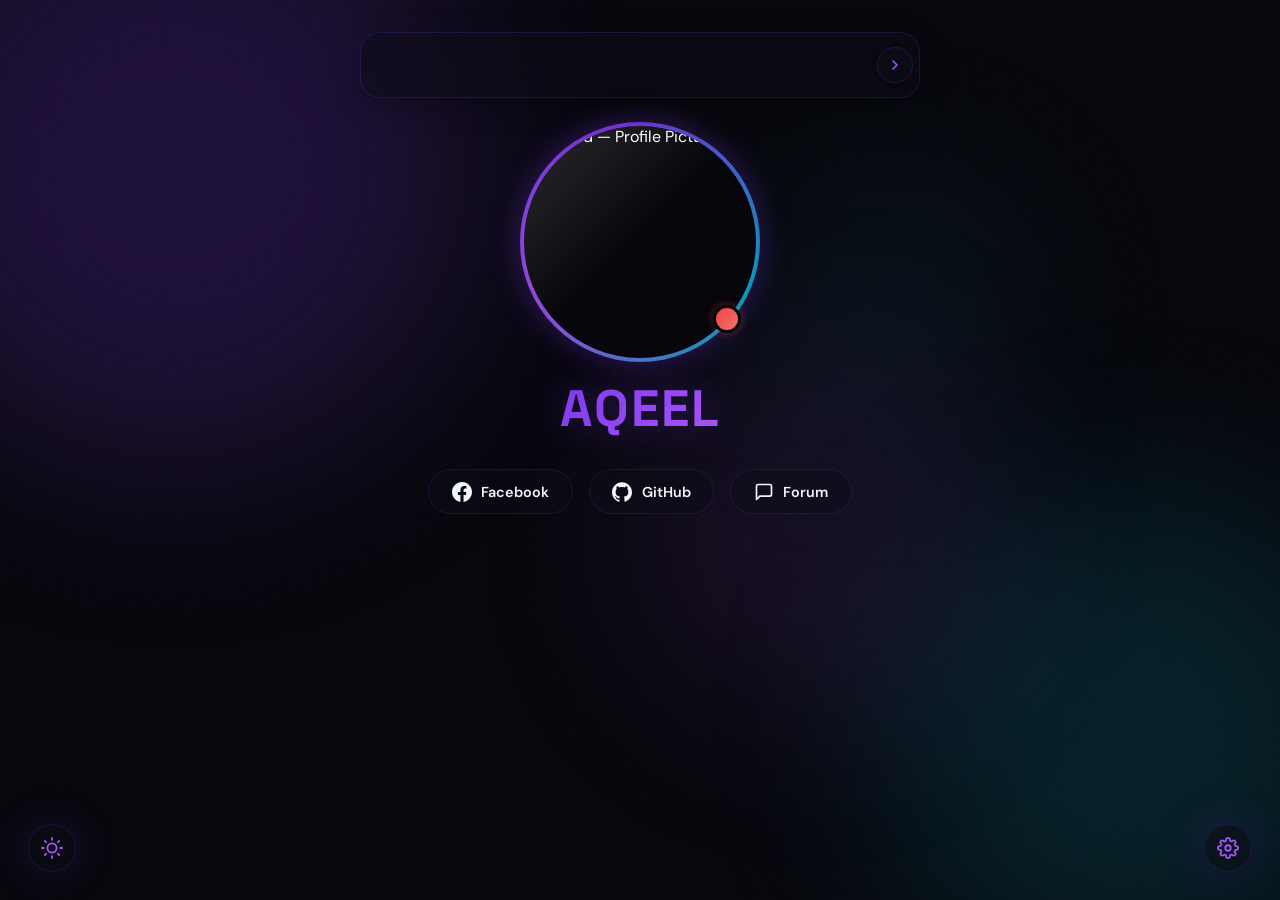
==== commit 629d815c: "Update index.html" ====
--- a/index.html
+++ b/index.html
@@ -4,7 +4,7 @@
 <head>
     <meta charset="UTF-8">
     <meta name="viewport" content="width=device-width, initial-scale=1.0, maximum-scale=5.0, user-scalable=yes">
-    <meta name="description" content="Ahmed — Developer & Creator. Personal Profile.">
+    <meta name="description" content="aqeel — Developer & Creator. Personal Profile.">
     <meta name="theme-color" content="#7c3aed">
     <meta name="mobile-web-app-capable" content="yes">
     <meta name="apple-mobile-web-app-capable" content="yes">
@@ -142,7 +142,7 @@
             </div>
 
             <!-- Username -->
-            <h1 class="username" id="username">Ahmed</h1>
+            <h1 class="username" id="username">aqeel</h1>
             <!--            <p class="tagline">Developer & Creator</p>-->
 
             <!-- Social Links -->
